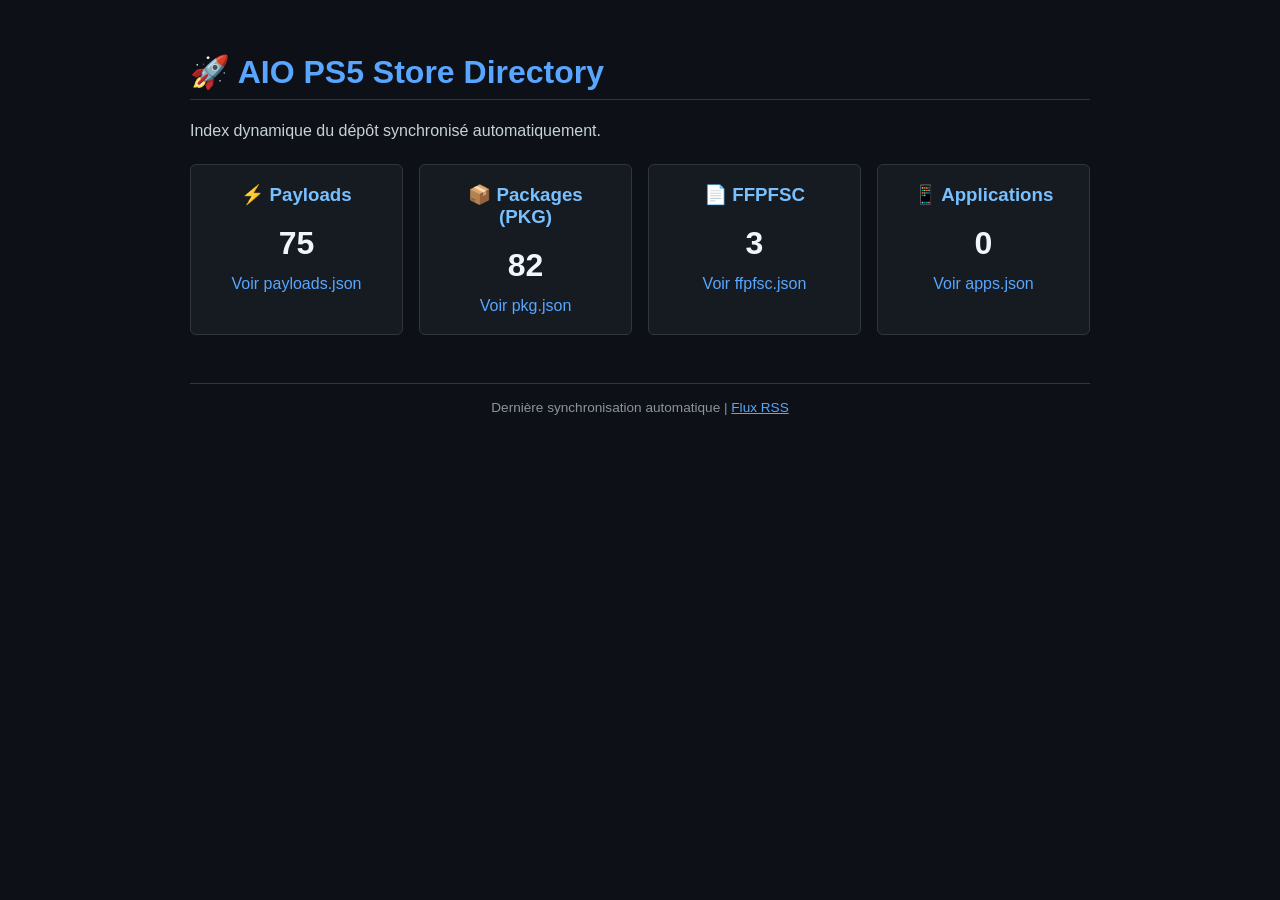
==== index.html @ fbd0aad6 "🤖 Auto-update store, RSS, Web [skip ci]" ====
<!DOCTYPE html>
<html lang="fr">
<head>
  <meta charset="UTF-8">
  <meta name="viewport" content="width=device-width, initial-scale=1.0">
  <title>AIO PS5 Store Directory</title>
  <style>
    body {
      font-family: -apple-system, BlinkMacSystemFont, "Segoe UI", Roboto, Helvetica, Arial, sans-serif;
      background-color: #0d1117;
      color: #c9d1d9;
      margin: 0;
      padding: 2rem;
    }
    .container {
      max-width: 900px;
      margin: 0 auto;
    }
    h1 {
      color: #58a6ff;
      border-bottom: 1px solid #30363d;
      padding-bottom: 0.5rem;
    }
    .grid {
      display: grid;
      grid-template-columns: repeat(auto-fit, minmax(200px, 1fr));
      gap: 1rem;
      margin-top: 1.5rem;
    }
    .card {
      background: #161b22;
      border: 1px solid #30363d;
      border-radius: 6px;
      padding: 1.2rem;
      text-align: center;
    }
    .card h3 {
      margin-top: 0;
      color: #79c0ff;
    }
    .card .count {
      font-size: 2rem;
      font-weight: bold;
      color: #f0f6fc;
    }
    .card a {
      display: inline-block;
      margin-top: 0.8rem;
      color: #58a6ff;
      text-decoration: none;
    }
    .card a:hover {
      text-decoration: underline;
    }
    footer {
      margin-top: 3rem;
      border-top: 1px solid #30363d;
      padding-top: 1rem;
      font-size: 0.85rem;
      color: #8b949e;
      text-align: center;
    }
  </style>
</head>
<body>
  <div class="container">
    <h1>🚀 AIO PS5 Store Directory</h1>
    <p>Index dynamique du dépôt synchronisé automatiquement.</p>

    <div class="grid">
      <div class="card">
        <h3>⚡ Payloads</h3>
        <div class="count">75</div>
        <a href="json/payloads.json">Voir payloads.json</a>
      </div>
      <div class="card">
        <h3>📦 Packages (PKG)</h3>
        <div class="count">82</div>
        <a href="json/pkg.json">Voir pkg.json</a>
      </div>
      <div class="card">
        <h3>📄 FFPFSC</h3>
        <div class="count">3</div>
        <a href="json/ffpfsc.json">Voir ffpfsc.json</a>
      </div>
      <div class="card">
        <h3>📱 Applications</h3>
        <div class="count">0</div>
        <a href="json/apps.json">Voir apps.json</a>
      </div>
    </div>

    <footer>
      Dernière synchronisation automatique | <a href="rss/feed.xml" style="color:#58a6ff;">Flux RSS</a>
    </footer>
  </div>
</body>
</html>
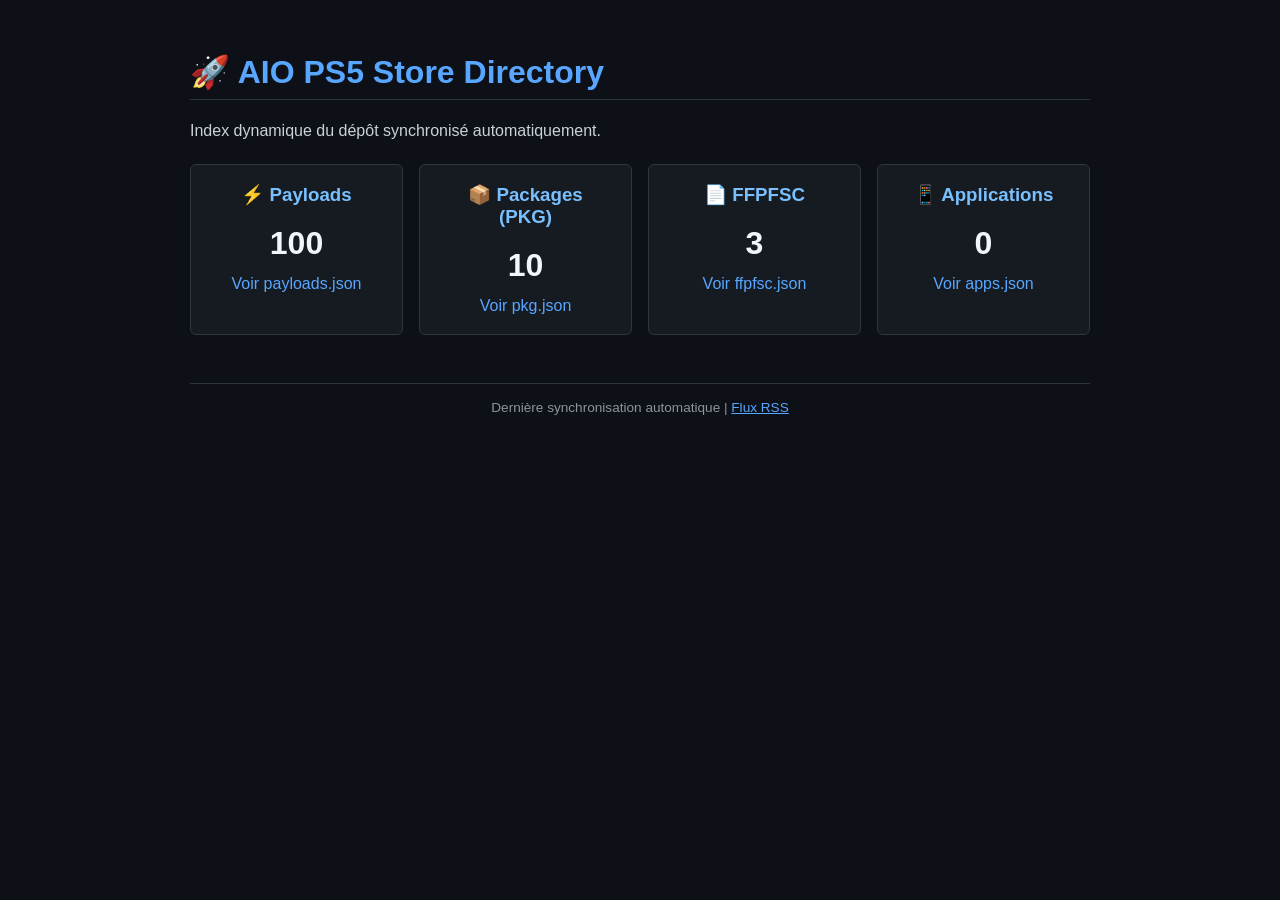
==== commit 3b43a29c: "🤖 Auto-update store, RSS, Web [skip ci]" ====
--- a/index.html
+++ b/index.html
@@ -70,12 +70,12 @@
     <div class="grid">
       <div class="card">
         <h3>⚡ Payloads</h3>
-        <div class="count">75</div>
+        <div class="count">100</div>
         <a href="json/payloads.json">Voir payloads.json</a>
       </div>
       <div class="card">
         <h3>📦 Packages (PKG)</h3>
-        <div class="count">82</div>
+        <div class="count">10</div>
         <a href="json/pkg.json">Voir pkg.json</a>
       </div>
       <div class="card">
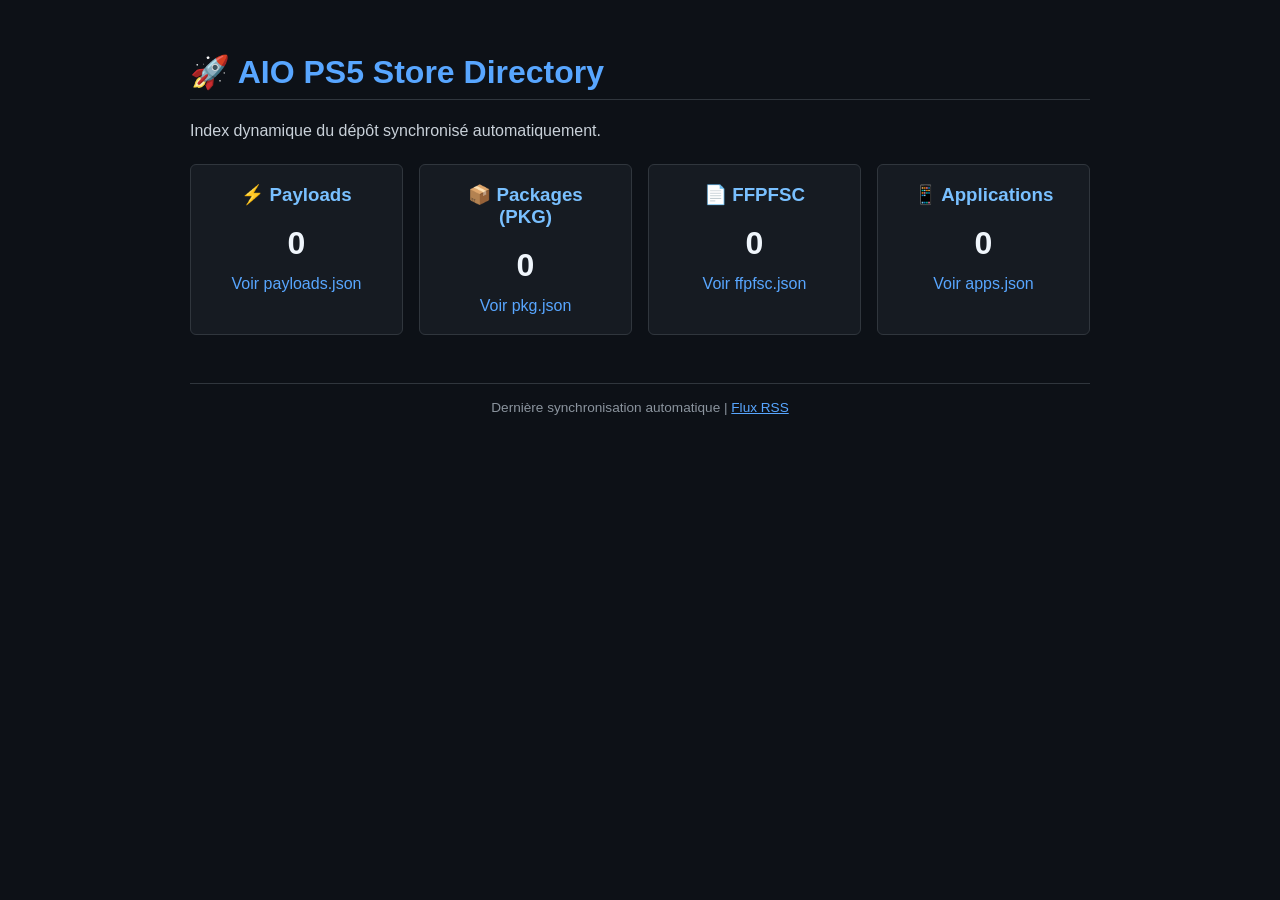
==== commit 28dca119: "🤖 Auto-update store, RSS, Web [skip ci]" ====
--- a/index.html
+++ b/index.html
@@ -70,17 +70,17 @@
     <div class="grid">
       <div class="card">
         <h3>⚡ Payloads</h3>
-        <div class="count">100</div>
+        <div class="count">0</div>
         <a href="json/payloads.json">Voir payloads.json</a>
       </div>
       <div class="card">
         <h3>📦 Packages (PKG)</h3>
-        <div class="count">10</div>
+        <div class="count">0</div>
         <a href="json/pkg.json">Voir pkg.json</a>
       </div>
       <div class="card">
         <h3>📄 FFPFSC</h3>
-        <div class="count">3</div>
+        <div class="count">0</div>
         <a href="json/ffpfsc.json">Voir ffpfsc.json</a>
       </div>
       <div class="card">
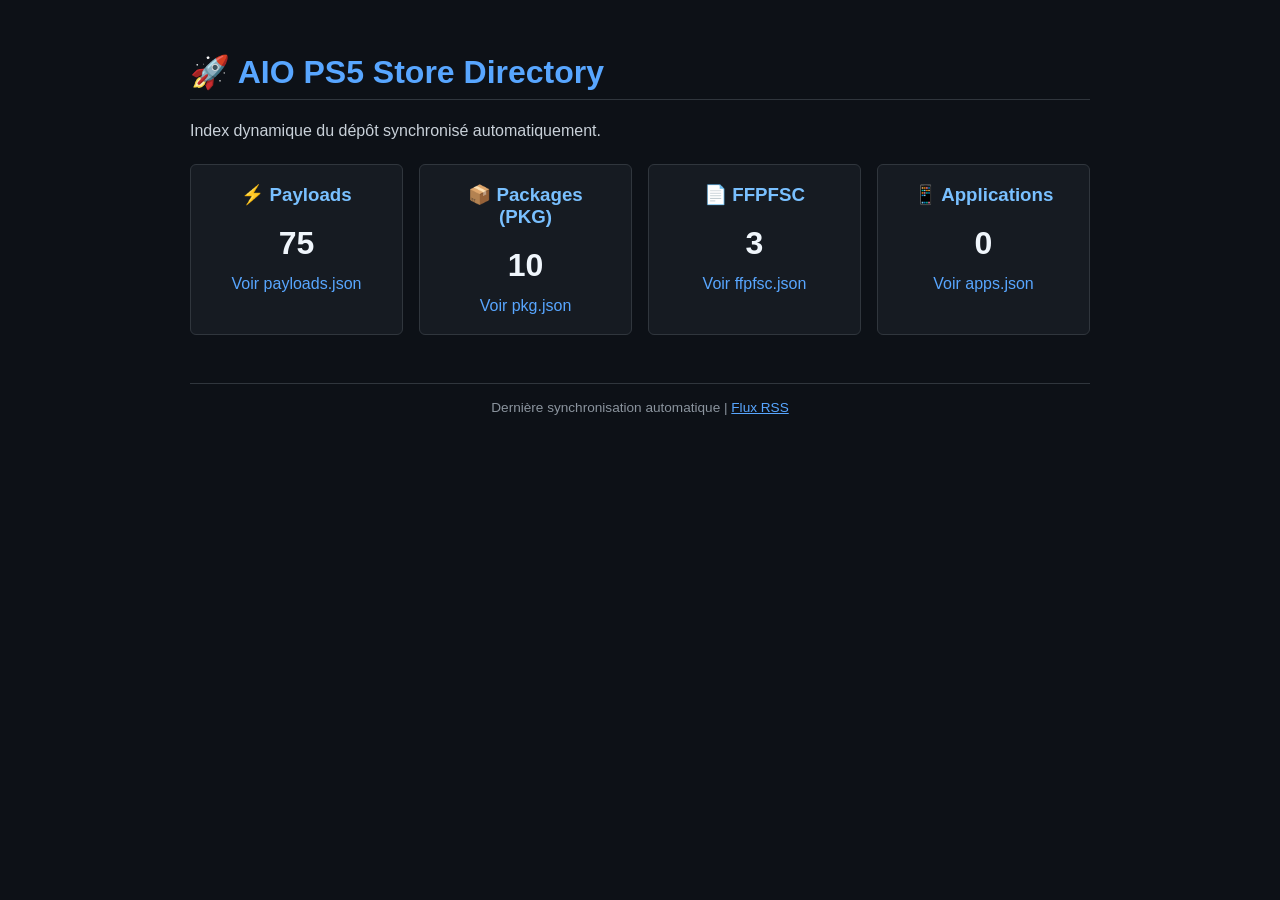
==== commit 7d40c20d: "🤖 Auto-update store, RSS, Web [skip ci]" ====
--- a/index.html
+++ b/index.html
@@ -70,17 +70,17 @@
     <div class="grid">
       <div class="card">
         <h3>⚡ Payloads</h3>
-        <div class="count">0</div>
+        <div class="count">75</div>
         <a href="json/payloads.json">Voir payloads.json</a>
       </div>
       <div class="card">
         <h3>📦 Packages (PKG)</h3>
-        <div class="count">0</div>
+        <div class="count">10</div>
         <a href="json/pkg.json">Voir pkg.json</a>
       </div>
       <div class="card">
         <h3>📄 FFPFSC</h3>
-        <div class="count">0</div>
+        <div class="count">3</div>
         <a href="json/ffpfsc.json">Voir ffpfsc.json</a>
       </div>
       <div class="card">
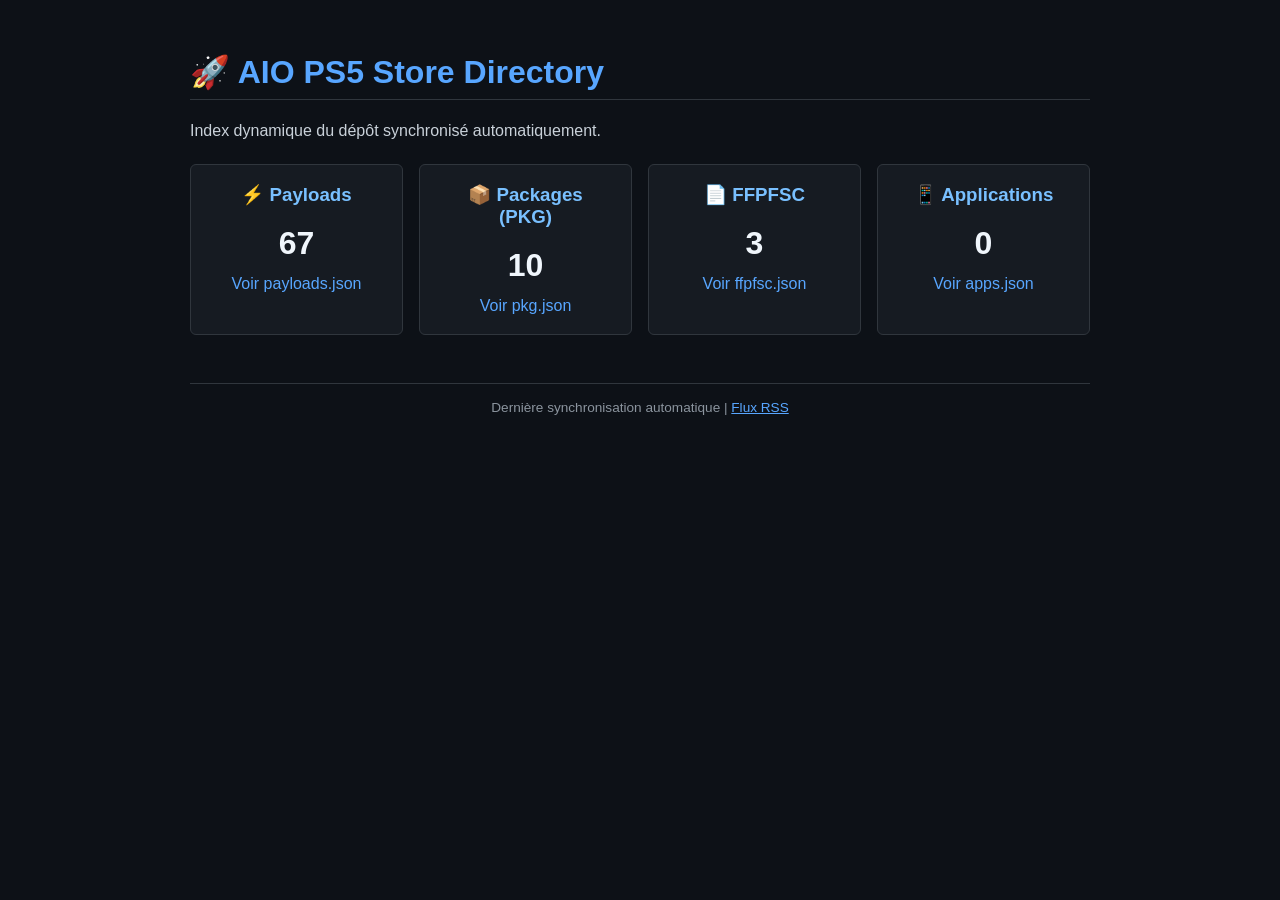
==== commit 192bd7c3: "🤖 Auto-update store, RSS, Web [skip ci]" ====
--- a/index.html
+++ b/index.html
@@ -70,7 +70,7 @@
     <div class="grid">
       <div class="card">
         <h3>⚡ Payloads</h3>
-        <div class="count">75</div>
+        <div class="count">67</div>
         <a href="json/payloads.json">Voir payloads.json</a>
       </div>
       <div class="card">
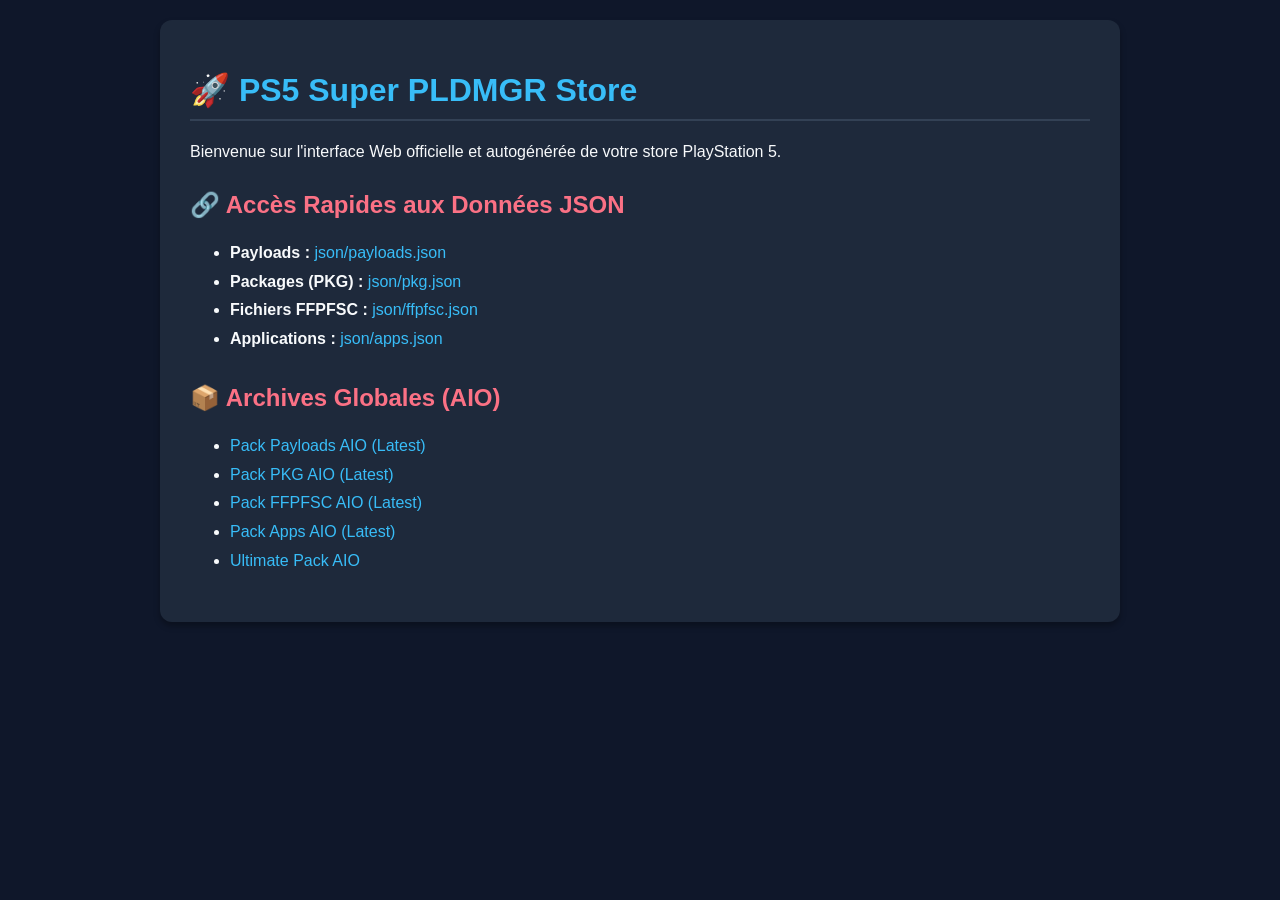
==== commit 94fc1173: "🤖 Auto-update store, RSS, Web [skip ci]" ====
--- a/index.html
+++ b/index.html
@@ -1,98 +1,41 @@
 <!DOCTYPE html>
 <html lang="fr">
 <head>
-  <meta charset="UTF-8">
-  <meta name="viewport" content="width=device-width, initial-scale=1.0">
-  <title>AIO PS5 Store Directory</title>
-  <style>
-    body {
-      font-family: -apple-system, BlinkMacSystemFont, "Segoe UI", Roboto, Helvetica, Arial, sans-serif;
-      background-color: #0d1117;
-      color: #c9d1d9;
-      margin: 0;
-      padding: 2rem;
-    }
-    .container {
-      max-width: 900px;
-      margin: 0 auto;
-    }
-    h1 {
-      color: #58a6ff;
-      border-bottom: 1px solid #30363d;
-      padding-bottom: 0.5rem;
-    }
-    .grid {
-      display: grid;
-      grid-template-columns: repeat(auto-fit, minmax(200px, 1fr));
-      gap: 1rem;
-      margin-top: 1.5rem;
-    }
-    .card {
-      background: #161b22;
-      border: 1px solid #30363d;
-      border-radius: 6px;
-      padding: 1.2rem;
-      text-align: center;
-    }
-    .card h3 {
-      margin-top: 0;
-      color: #79c0ff;
-    }
-    .card .count {
-      font-size: 2rem;
-      font-weight: bold;
-      color: #f0f6fc;
-    }
-    .card a {
-      display: inline-block;
-      margin-top: 0.8rem;
-      color: #58a6ff;
-      text-decoration: none;
-    }
-    .card a:hover {
-      text-decoration: underline;
-    }
-    footer {
-      margin-top: 3rem;
-      border-top: 1px solid #30363d;
-      padding-top: 1rem;
-      font-size: 0.85rem;
-      color: #8b949e;
-      text-align: center;
-    }
-  </style>
+    <meta charset="UTF-8">
+    <meta name="viewport" content="width=device-width, initial-scale=1.0">
+    <title>PS5 Super PLDMGR Auto-Updater Store</title>
+    <style>
+        body { font-family: -apple-system, BlinkMacSystemFont, "Segoe UI", Roboto, sans-serif; background: #0f172a; color: #f8fafc; margin: 0; padding: 20px; }
+        .container { max-width: 900px; margin: 0 auto; background: #1e293b; padding: 30px; border-radius: 12px; box-shadow: 0 4px 6px rgba(0,0,0,0.3); }
+        h1 { color: #38bdf8; border-bottom: 2px solid #334155; padding-bottom: 10px; }
+        h2 { color: #fb7185; margin-top: 30px; }
+        ul { line-height: 1.8; }
+        a { color: #38bdf8; text-decoration: none; }
+        a:hover { text-decoration: underline; }
+        .badge { background: #334155; padding: 4px 8px; border-radius: 4px; font-size: 0.85em; }
+    </style>
 </head>
 <body>
-  <div class="container">
-    <h1>🚀 AIO PS5 Store Directory</h1>
-    <p>Index dynamique du dépôt synchronisé automatiquement.</p>
+    <div class="container">
+        <h1>🚀 PS5 Super PLDMGR Store</h1>
+        <p>Bienvenue sur l'interface Web officielle et autogénérée de votre store PlayStation 5.</p>
+        
+        <h2>🔗 Accès Rapides aux Données JSON</h2>
+        <ul>
+            <li><strong>Payloads :</strong> <a href="https://nexgen999.github.io/PS5-Super-PLDMGR-Auto-Updater-Core_OS/json/payloads.json" target="_blank">json/payloads.json</a></li>
+            <li><strong>Packages (PKG) :</strong> <a href="https://nexgen999.github.io/PS5-Super-PLDMGR-Auto-Updater-Core_OS/json/pkg.json" target="_blank">json/pkg.json</a></li>
+            <li><strong>Fichiers FFPFSC :</strong> <a href="https://nexgen999.github.io/PS5-Super-PLDMGR-Auto-Updater-Core_OS/json/ffpfsc.json" target="_blank">json/ffpfsc.json</a></li>
+            <li><strong>Applications :</strong> <a href="https://nexgen999.github.io/PS5-Super-PLDMGR-Auto-Updater-Core_OS/json/apps.json" target="_blank">json/apps.json</a></li>
+        </ul>
 
-    <div class="grid">
-      <div class="card">
-        <h3>⚡ Payloads</h3>
-        <div class="count">67</div>
-        <a href="json/payloads.json">Voir payloads.json</a>
-      </div>
-      <div class="card">
-        <h3>📦 Packages (PKG)</h3>
-        <div class="count">10</div>
-        <a href="json/pkg.json">Voir pkg.json</a>
-      </div>
-      <div class="card">
-        <h3>📄 FFPFSC</h3>
-        <div class="count">3</div>
-        <a href="json/ffpfsc.json">Voir ffpfsc.json</a>
-      </div>
-      <div class="card">
-        <h3>📱 Applications</h3>
-        <div class="count">0</div>
-        <a href="json/apps.json">Voir apps.json</a>
-      </div>
+        <h2>📦 Archives Globales (AIO)</h2>
+        <ul>
+            <li><a href="https://nexgen999.github.io/PS5-Super-PLDMGR-Auto-Updater-Core_OS/archives/PS5_payloads_aio_latest.zip">Pack Payloads AIO (Latest)</a></li>
+            <li><a href="https://nexgen999.github.io/PS5-Super-PLDMGR-Auto-Updater-Core_OS/archives/PS5_pkg_aio_latest.zip">Pack PKG AIO (Latest)</a></li>
+            <li><a href="https://nexgen999.github.io/PS5-Super-PLDMGR-Auto-Updater-Core_OS/archives/PS5_ffpfsc_aio_latest.zip">Pack FFPFSC AIO (Latest)</a></li>
+            <li><a href="https://nexgen999.github.io/PS5-Super-PLDMGR-Auto-Updater-Core_OS/archives/PS5_apps_aio_latest.zip">Pack Apps AIO (Latest)</a></li>
+            <li><a href="https://nexgen999.github.io/PS5-Super-PLDMGR-Auto-Updater-Core_OS/archives/PS5_ultimate_pack_latest.zip">Ultimate Pack AIO</a></li>
+        </ul>
     </div>
-
-    <footer>
-      Dernière synchronisation automatique | <a href="rss/feed.xml" style="color:#58a6ff;">Flux RSS</a>
-    </footer>
-  </div>
 </body>
 </html>
